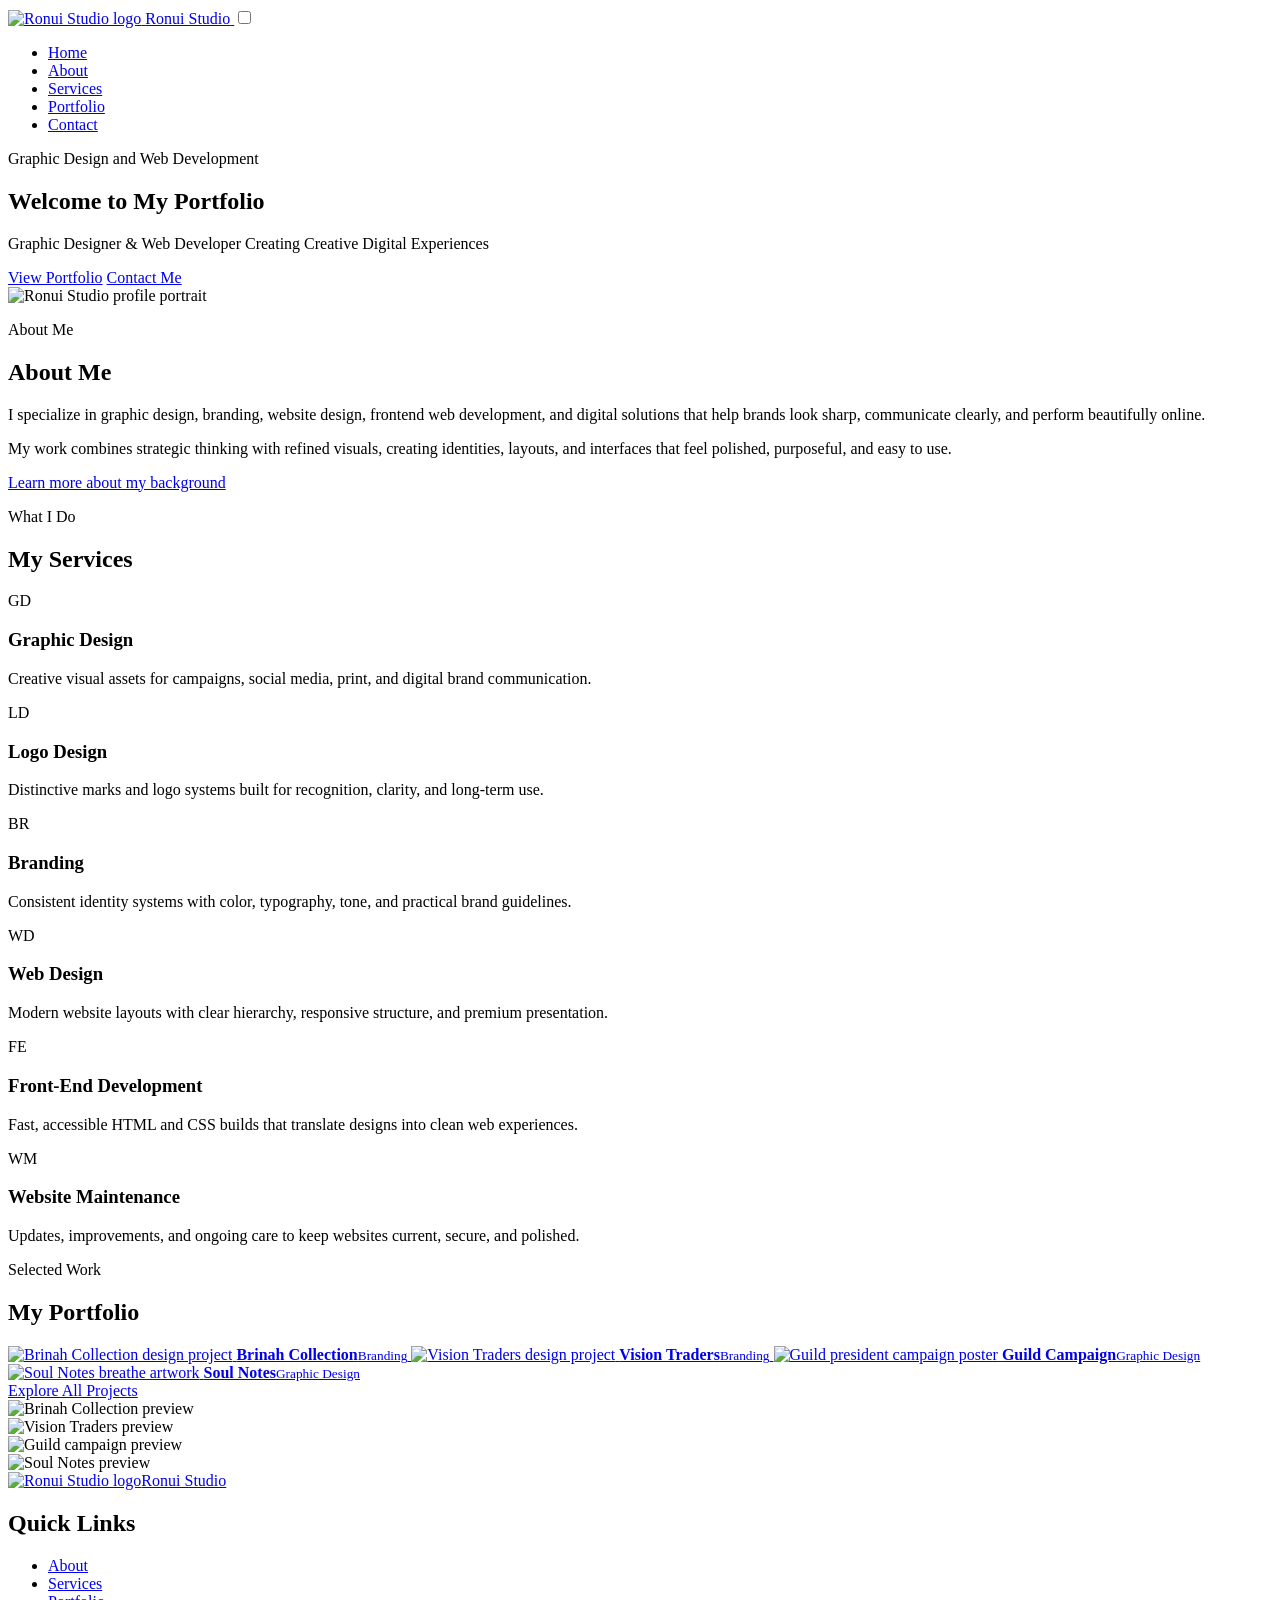
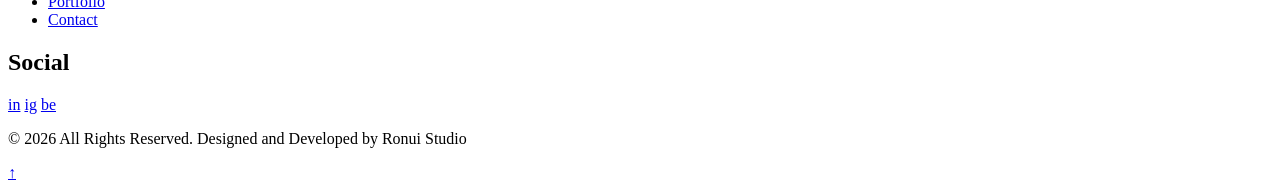
==== index.html @ bde06e1a "Add files via upload" ====
<!DOCTYPE html>
<html lang="en">
<head>
  <meta charset="UTF-8">
  <meta name="viewport" content="width=device-width, initial-scale=1.0">
  <meta name="description" content="Professional portfolio for graphic design, branding, web design, and frontend development projects.">
  <title>Home | Ronui Studio</title>
  <link rel="stylesheet" href="css/style.css">
</head>
<body id="top">
  <!-- Header: this area contains the logo and the main navigation menu. -->
  <header class="site-header">
    <nav class="navbar container" aria-label="Main navigation">
      <a class="brand" href="index.html" aria-label="Portfolio home">
        <img src="assets/portifolio/logo.png" alt="Ronui Studio logo" width="46" height="46">
        <span>Ronui Studio</span>
      </a>
      <!-- This checkbox powers the mobile hamburger menu using CSS only. -->
      <input class="nav-toggle" type="checkbox" id="nav-toggle" aria-label="Open navigation menu">
      <label class="nav-toggle-label" for="nav-toggle"><span></span></label>
      <ul class="nav-menu">
        <li><a class="active" href="index.html">Home</a></li>
        <li><a href="about.html">About</a></li>
        <li><a href="services.html">Services</a></li>
        <li><a href="portfolio.html">Portfolio</a></li>
        <li><a href="contact.html">Contact</a></li>
      </ul>
    </nav>
  </header>

  <main>
    <!-- Hero section: first full-screen section visitors see on the homepage. -->
    <section class="hero hero-home">
      <div class="hero-overlay"></div>
      <div class="hero-content container reveal">
        <p class="title">Graphic Design and Web Development</p>
        <h1>Welcome to My Portfolio</h1>
        <p>Graphic Designer &amp; Web Developer Creating Creative Digital Experiences</p>
        <div class="button-group">
          <a class="btn btn-primary" href="portfolio.html">View Portfolio</a>
          <a class="btn btn-secondary" href="contact.html">Contact Me</a>
        </div>
      </div>
    </section>

    <!-- About preview: short introduction with a profile image and link to the full About page. -->
    <section class="section about-preview">
      <div class="container two-column">
        <div class="media-frame">
          <img src="assets/img/ron.jpg" alt="Ronui Studio profile portrait" loading="lazy">
        </div>
        <div>
          <p class="eyebrow">About Me</p>
          <h2>About Me</h2>
          <p>I specialize in graphic design, branding, website design, frontend web development, and digital solutions that help brands look sharp, communicate clearly, and perform beautifully online.</p>
          <p>My work combines strategic thinking with refined visuals, creating identities, layouts, and interfaces that feel polished, purposeful, and easy to use.</p>
          <a class="text-link" href="about.html">Learn more about my background</a>
        </div>
      </div>
    </section>

    <!-- Services preview: cards summarize the main services offered. -->
    <section class="section section-soft">
      <div class="container">
        <div class="section-heading">
          <p class="eyebrow">What I Do</p>
          <h2>My Services</h2>
        </div>
        <div class="service-grid">
          <article class="service-card">
            <span class="service-icon">GD</span>
            <h3>Graphic Design</h3>
            <p>Creative visual assets for campaigns, social media, print, and digital brand communication.</p>
          </article>
          <article class="service-card">
            <span class="service-icon">LD</span>
            <h3>Logo Design</h3>
            <p>Distinctive marks and logo systems built for recognition, clarity, and long-term use.</p>
          </article>
          <article class="service-card">
            <span class="service-icon">BR</span>
            <h3>Branding</h3>
            <p>Consistent identity systems with color, typography, tone, and practical brand guidelines.</p>
          </article>
          <article class="service-card">
            <span class="service-icon">WD</span>
            <h3>Web Design</h3>
            <p>Modern website layouts with clear hierarchy, responsive structure, and premium presentation.</p>
          </article>
          <article class="service-card">
            <span class="service-icon">FE</span>
            <h3>Front-End Development</h3>
            <p>Fast, accessible HTML and CSS builds that translate designs into clean web experiences.</p>
          </article>
          <article class="service-card">
            <span class="service-icon">WM</span>
            <h3>Website Maintenance</h3>
            <p>Updates, improvements, and ongoing care to keep websites current, secure, and polished.</p>
          </article>
        </div>
      </div>
    </section>

    <!-- Portfolio preview: selected projects from the full portfolio page. -->
    <section class="section">
      <div class="container">
        <div class="section-heading">
          <p class="eyebrow">Selected Work</p>
          <h2>My Portfolio</h2>
        </div>
        <div class="portfolio-grid">
          <a class="portfolio-item" href="#lightbox-1">
            <img src="assets/portifolio/brinah collection-01.png" alt="Brinah Collection design project" loading="lazy">
            <span><strong>Brinah Collection</strong><small>Branding</small></span>
          </a>
          <a class="portfolio-item" href="#lightbox-2">
            <img src="assets/portifolio/vision traders-01-01.png" alt="Vision Traders design project" loading="lazy">
            <span><strong>Vision Traders</strong><small>Branding</small></span>
          </a>
          <a class="portfolio-item" href="#lightbox-3">
            <img src="assets/portifolio/GUILD PRESIDENT-01.png" alt="Guild president campaign poster" loading="lazy">
            <span><strong>Guild Campaign</strong><small>Graphic Design</small></span>
          </a>
          <a class="portfolio-item" href="#lightbox-4">
            <img src="assets/portifolio/breathe-01.png" alt="Soul Notes breathe artwork" loading="lazy">
            <span><strong>Soul Notes</strong><small>Graphic Design</small></span>
          </a>
        </div>
        <div class="center-action">
          <a class="btn btn-primary" href="portfolio.html">Explore All Projects</a>
        </div>
      </div>
    </section>
  </main>

  <!-- Lightboxes: each hidden preview opens when a portfolio image link is clicked. -->
  <div class="lightbox" id="lightbox-1"><a href="#" class="lightbox-close" aria-label="Close preview"></a><img src="assets/portifolio/brinah collection-01.png" alt="Brinah Collection preview"></div>
  <div class="lightbox" id="lightbox-2"><a href="#" class="lightbox-close" aria-label="Close preview"></a><img src="assets/portifolio/vision traders-01-01.png" alt="Vision Traders preview"></div>
  <div class="lightbox" id="lightbox-3"><a href="#" class="lightbox-close" aria-label="Close preview"></a><img src="assets/portifolio/GUILD PRESIDENT-01.png" alt="Guild campaign preview"></div>
  <div class="lightbox" id="lightbox-4"><a href="#" class="lightbox-close" aria-label="Close preview"></a><img src="assets/portifolio/breathe-01.png" alt="Soul Notes preview"></div>

  <!-- Footer: repeated logo, quick links, social links, and copyright text. -->
  <footer class="site-footer">
    <div class="container footer-grid">
      <a class="brand footer-brand" href="index.html"><img src="assets/portifolio/logo.png" alt="Ronui Studio logo" width="44" height="44"><span>Ronui Studio</span></a>
      <div>
        <h2>Quick Links</h2>
        <ul>
          <li><a href="about.html">About</a></li>
          <li><a href="services.html">Services</a></li>
          <li><a href="portfolio.html">Portfolio</a></li>
          <li><a href="contact.html">Contact</a></li>
        </ul>
      </div>
      <div>
        <h2>Social</h2>
        <div class="social-links">
          <a href="https://www.linkedin.com/" aria-label="LinkedIn">in</a>
          <a href="https://www.instagram.com/" aria-label="Instagram">ig</a>
          <a href="https://www.behance.net/" aria-label="Behance">be</a>
        </div>
      </div>
    </div>
    <p class="copyright">&copy; 2026 All Rights Reserved. Designed and Developed by Ronui Studio</p>
  </footer>
  <a class="back-to-top" href="#top" aria-label="Back to top">&uarr;</a>
</body>
</html>
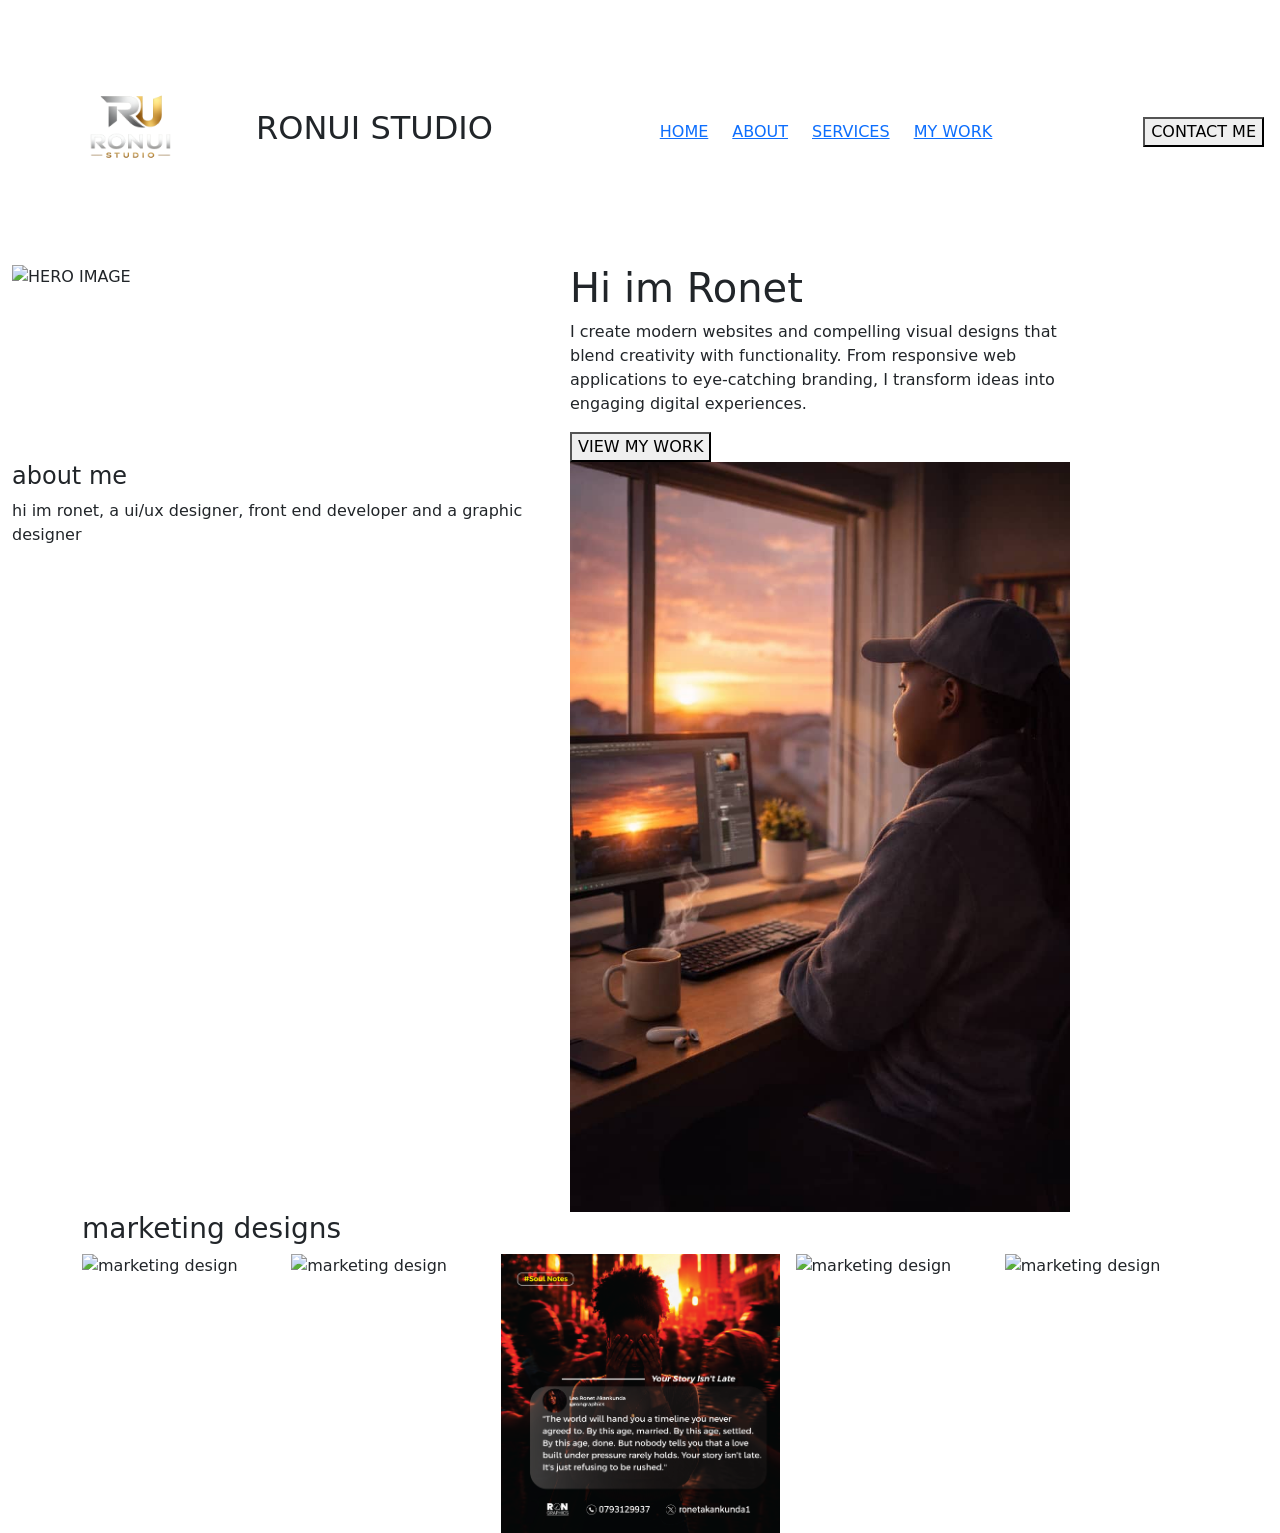
==== commit 8cc25bf8: "Add files via upload" ====
--- a/index.html
+++ b/index.html
@@ -1,168 +1,131 @@
-<!DOCTYPE html>
-<html lang="en">
-<head>
-  <meta charset="UTF-8">
-  <meta name="viewport" content="width=device-width, initial-scale=1.0">
-  <meta name="description" content="Professional portfolio for graphic design, branding, web design, and frontend development projects.">
-  <title>Home | Ronui Studio</title>
-  <link rel="stylesheet" href="css/style.css">
-</head>
-<body id="top">
-  <!-- Header: this area contains the logo and the main navigation menu. -->
-  <header class="site-header">
-    <nav class="navbar container" aria-label="Main navigation">
-      <a class="brand" href="index.html" aria-label="Portfolio home">
-        <img src="assets/portifolio/logo.png" alt="Ronui Studio logo" width="46" height="46">
-        <span>Ronui Studio</span>
-      </a>
-      <!-- This checkbox powers the mobile hamburger menu using CSS only. -->
-      <input class="nav-toggle" type="checkbox" id="nav-toggle" aria-label="Open navigation menu">
-      <label class="nav-toggle-label" for="nav-toggle"><span></span></label>
-      <ul class="nav-menu">
-        <li><a class="active" href="index.html">Home</a></li>
-        <li><a href="about.html">About</a></li>
-        <li><a href="services.html">Services</a></li>
-        <li><a href="portfolio.html">Portfolio</a></li>
-        <li><a href="contact.html">Contact</a></li>
-      </ul>
-    </nav>
-  </header>
-
-  <main>
-    <!-- Hero section: first full-screen section visitors see on the homepage. -->
-    <section class="hero hero-home">
-      <div class="hero-overlay"></div>
-      <div class="hero-content container reveal">
-        <p class="title">Graphic Design and Web Development</p>
-        <h1>Welcome to My Portfolio</h1>
-        <p>Graphic Designer &amp; Web Developer Creating Creative Digital Experiences</p>
-        <div class="button-group">
-          <a class="btn btn-primary" href="portfolio.html">View Portfolio</a>
-          <a class="btn btn-secondary" href="contact.html">Contact Me</a>
-        </div>
-      </div>
-    </section>
-
-    <!-- About preview: short introduction with a profile image and link to the full About page. -->
-    <section class="section about-preview">
-      <div class="container two-column">
-        <div class="media-frame">
-          <img src="assets/img/ron.jpg" alt="Ronui Studio profile portrait" loading="lazy">
-        </div>
-        <div>
-          <p class="eyebrow">About Me</p>
-          <h2>About Me</h2>
-          <p>I specialize in graphic design, branding, website design, frontend web development, and digital solutions that help brands look sharp, communicate clearly, and perform beautifully online.</p>
-          <p>My work combines strategic thinking with refined visuals, creating identities, layouts, and interfaces that feel polished, purposeful, and easy to use.</p>
-          <a class="text-link" href="about.html">Learn more about my background</a>
-        </div>
-      </div>
-    </section>
-
-    <!-- Services preview: cards summarize the main services offered. -->
-    <section class="section section-soft">
-      <div class="container">
-        <div class="section-heading">
-          <p class="eyebrow">What I Do</p>
-          <h2>My Services</h2>
-        </div>
-        <div class="service-grid">
-          <article class="service-card">
-            <span class="service-icon">GD</span>
-            <h3>Graphic Design</h3>
-            <p>Creative visual assets for campaigns, social media, print, and digital brand communication.</p>
-          </article>
-          <article class="service-card">
-            <span class="service-icon">LD</span>
-            <h3>Logo Design</h3>
-            <p>Distinctive marks and logo systems built for recognition, clarity, and long-term use.</p>
-          </article>
-          <article class="service-card">
-            <span class="service-icon">BR</span>
-            <h3>Branding</h3>
-            <p>Consistent identity systems with color, typography, tone, and practical brand guidelines.</p>
-          </article>
-          <article class="service-card">
-            <span class="service-icon">WD</span>
-            <h3>Web Design</h3>
-            <p>Modern website layouts with clear hierarchy, responsive structure, and premium presentation.</p>
-          </article>
-          <article class="service-card">
-            <span class="service-icon">FE</span>
-            <h3>Front-End Development</h3>
-            <p>Fast, accessible HTML and CSS builds that translate designs into clean web experiences.</p>
-          </article>
-          <article class="service-card">
-            <span class="service-icon">WM</span>
-            <h3>Website Maintenance</h3>
-            <p>Updates, improvements, and ongoing care to keep websites current, secure, and polished.</p>
-          </article>
-        </div>
-      </div>
-    </section>
-
-    <!-- Portfolio preview: selected projects from the full portfolio page. -->
-    <section class="section">
-      <div class="container">
-        <div class="section-heading">
-          <p class="eyebrow">Selected Work</p>
-          <h2>My Portfolio</h2>
-        </div>
-        <div class="portfolio-grid">
-          <a class="portfolio-item" href="#lightbox-1">
-            <img src="assets/portifolio/brinah collection-01.png" alt="Brinah Collection design project" loading="lazy">
-            <span><strong>Brinah Collection</strong><small>Branding</small></span>
-          </a>
-          <a class="portfolio-item" href="#lightbox-2">
-            <img src="assets/portifolio/vision traders-01-01.png" alt="Vision Traders design project" loading="lazy">
-            <span><strong>Vision Traders</strong><small>Branding</small></span>
-          </a>
-          <a class="portfolio-item" href="#lightbox-3">
-            <img src="assets/portifolio/GUILD PRESIDENT-01.png" alt="Guild president campaign poster" loading="lazy">
-            <span><strong>Guild Campaign</strong><small>Graphic Design</small></span>
-          </a>
-          <a class="portfolio-item" href="#lightbox-4">
-            <img src="assets/portifolio/breathe-01.png" alt="Soul Notes breathe artwork" loading="lazy">
-            <span><strong>Soul Notes</strong><small>Graphic Design</small></span>
-          </a>
-        </div>
-        <div class="center-action">
-          <a class="btn btn-primary" href="portfolio.html">Explore All Projects</a>
-        </div>
-      </div>
-    </section>
-  </main>
-
-  <!-- Lightboxes: each hidden preview opens when a portfolio image link is clicked. -->
-  <div class="lightbox" id="lightbox-1"><a href="#" class="lightbox-close" aria-label="Close preview"></a><img src="assets/portifolio/brinah collection-01.png" alt="Brinah Collection preview"></div>
-  <div class="lightbox" id="lightbox-2"><a href="#" class="lightbox-close" aria-label="Close preview"></a><img src="assets/portifolio/vision traders-01-01.png" alt="Vision Traders preview"></div>
-  <div class="lightbox" id="lightbox-3"><a href="#" class="lightbox-close" aria-label="Close preview"></a><img src="assets/portifolio/GUILD PRESIDENT-01.png" alt="Guild campaign preview"></div>
-  <div class="lightbox" id="lightbox-4"><a href="#" class="lightbox-close" aria-label="Close preview"></a><img src="assets/portifolio/breathe-01.png" alt="Soul Notes preview"></div>
-
-  <!-- Footer: repeated logo, quick links, social links, and copyright text. -->
-  <footer class="site-footer">
-    <div class="container footer-grid">
-      <a class="brand footer-brand" href="index.html"><img src="assets/portifolio/logo.png" alt="Ronui Studio logo" width="44" height="44"><span>Ronui Studio</span></a>
-      <div>
-        <h2>Quick Links</h2>
-        <ul>
-          <li><a href="about.html">About</a></li>
-          <li><a href="services.html">Services</a></li>
-          <li><a href="portfolio.html">Portfolio</a></li>
-          <li><a href="contact.html">Contact</a></li>
-        </ul>
-      </div>
-      <div>
-        <h2>Social</h2>
-        <div class="social-links">
-          <a href="https://www.linkedin.com/" aria-label="LinkedIn">in</a>
-          <a href="https://www.instagram.com/" aria-label="Instagram">ig</a>
-          <a href="https://www.behance.net/" aria-label="Behance">be</a>
-        </div>
-      </div>
-    </div>
-    <p class="copyright">&copy; 2026 All Rights Reserved. Designed and Developed by Ronui Studio</p>
-  </footer>
-  <a class="back-to-top" href="#top" aria-label="Back to top">&uarr;</a>
-</body>
-</html>
+<!doctype html>
+<html lang="en">
+  <head>
+    <meta charset="UTF-8" />
+    <meta name="viewport" content="width=device-width, initial-scale=1.0" />
+    <title>MY PERSONAL PORTFOLIO</title>
+    <link
+      href="https://cdn.jsdelivr.net/npm/bootstrap@5.3.8/dist/css/bootstrap.min.css"
+      rel="stylesheet"
+      integrity="sha384-sRIl4kxILFvY47J16cr9ZwB07vP4J8+LH7qKQnuqkuIAvNWLzeN8tE5YBujZqJLB"
+      crossorigin="anonymous"
+    />
+  </head>
+  <body>
+    <nav class="d-flex gap-4 justify-content-between align-items-center p-3">
+      <div class="d-flex gap-4 justify-content-between align-items-center p-3">
+        <img src="./logo.png" alt="logo image" width="200" />
+        <h2>RONUI STUDIO</h2>
+      </div>
+
+      <div>
+        <ul class="d-flex gap-4 list-unstyled m-0">
+          <li><a href="index.html" class="navlinks">HOME</a></li>
+          <li><a href="about.html" class="navlinks">ABOUT</a></li>
+          <li><a href="services.html" class="navlinks">SERVICES</a></li>
+          <li><a href="porfolio.html" class="navlinks">MY WORK</a></li>
+        </ul>
+      </div>
+
+      <div>
+        <button>CONTACT ME</button>
+      </div>
+    </nav>
+
+    <!-- hero section -->
+    <section class="container row">
+      <div class="col-md-6">
+        <img src="./RON.JPG" alt="HERO IMAGE" class="img-fluid" width="500" />
+      </div>
+
+      <div class="col-md-6">
+        <h1>Hi im Ronet</h1>
+
+        <p class>
+          I create modern websites and compelling visual designs that blend
+          creativity with functionality. From responsive web applications to
+          eye-catching branding, I transform ideas into engaging digital
+          experiences.
+        </p>
+
+        <button>VIEW MY WORK</button>
+      </div>
+    </section>
+
+    <!-- about section -->
+    <section class="container row">
+      <div class="col-md-6">
+        <h4>about me</h4>
+
+        <p>
+          hi im ronet, a ui/ux designer, front end developer and a graphic
+          designer
+        </p>
+      </div>
+
+      <div class="col-md-6">
+        <img src="./bg.jpg" alt="about image" class="img-fluid" width="500" />
+      </div>
+    </section>
+
+    <!-- services section -->
+    <section>
+      <div></div>
+    </section>
+
+    <!-- portfolio section-->
+
+    <!-- product one -->
+    <section class="container">
+      <div class="row">
+        <div col-md-6>
+          <h3>marketing designs</h3>
+        </div>
+
+        <div class="col-12 d-flex gap-3">
+          <img
+            src="./brinah collection-01-01.png"
+            alt="marketing design"
+            class="img-fluid w-25"
+          />
+          <!-- two -->
+          <img
+            src="./eid al adha-01.png"
+            alt="marketing design"
+            class="img-fluid w-25"
+          />
+
+          <!-- three -->
+
+          <img
+            src="./pressure-01.png"
+            alt="marketing design"
+            class="img-fluid w-25"
+          />
+
+          <!-- four -->
+
+          <img
+            src="./thank you-01.png"
+            alt="marketing design"
+            class="img-fluid w-25"
+          />
+
+          <!-- five -->
+
+          <img
+            src="./vision traders-01-01.png"
+            alt="marketing design"
+            class="img-fluid w-25"
+          />
+        </div>
+      </div>
+    </section>
+
+    <script
+      src="https://cdn.jsdelivr.net/npm/bootstrap@5.3.8/dist/js/bootstrap.bundle.min.js"
+      integrity="sha384-FKyoEForCGlyvwx9Hj09JcYn3nv7wiPVlz7YYwJrWVcXK/BmnVDxM+D2scQbITxI"
+      crossorigin="anonymous"
+    ></script>
+  </body>
+</html>
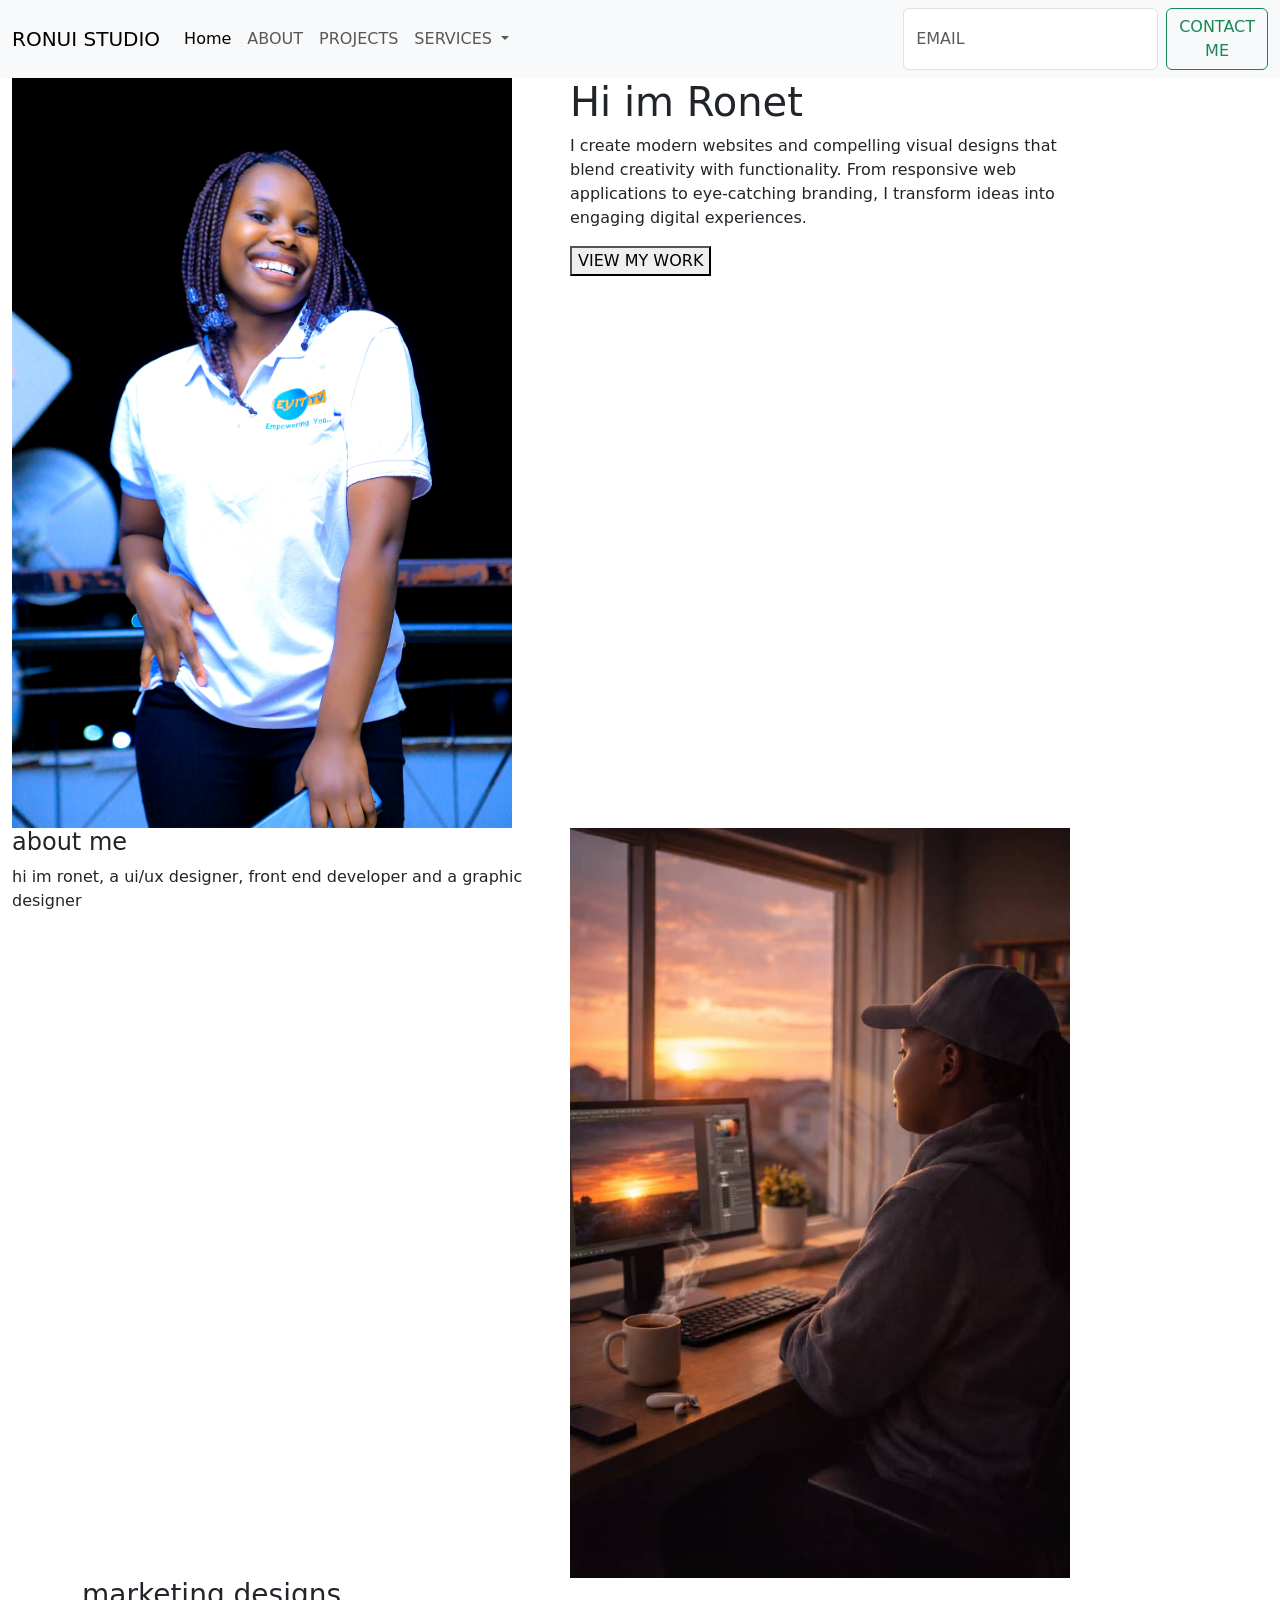
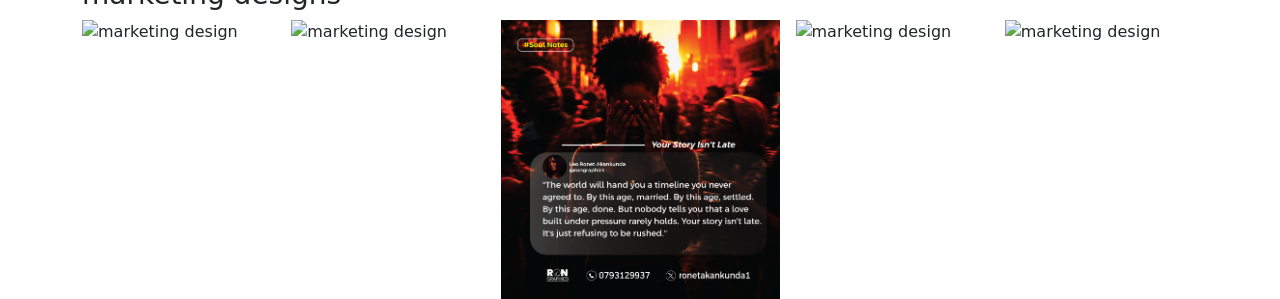
==== commit 5f8813b1: "Add files via upload" ====
--- a/index.html
+++ b/index.html
@@ -12,23 +12,77 @@
     />
   </head>
   <body>
-    <nav class="d-flex gap-4 justify-content-between align-items-center p-3">
-      <div class="d-flex gap-4 justify-content-between align-items-center p-3">
-        <img src="./logo.png" alt="logo image" width="200" />
-        <h2>RONUI STUDIO</h2>
-      </div>
+    <nav class="navbar navbar-expand-lg bg-body-tertiary">
+      <div class="container-fluid">
+        <a class="navbar-brand" href="#">RONUI STUDIO</a>
+        <button
+          class="navbar-toggler"
+          type="button"
+          data-bs-toggle="collapse"
+          data-bs-target="#navbarSupportedContent"
+          aria-controls="navbarSupportedContent"
+          aria-expanded="false"
+          aria-label="Toggle navigation"
+        >
+          <span class="navbar-toggler-icon"></span>
+        </button>
+        <div class="collapse navbar-collapse" id="navbarSupportedContent">
+          <ul class="navbar-nav me-auto mb-2 mb-lg-0">
+            <li class="nav-item">
+              <a class="nav-link active" aria-current="page" href="index.html"
+                >Home</a
+              >
+            </li>
+            <li class="nav-item">
+              <a class="nav-link" href="about.html">ABOUT</a>
+            </li>
 
-      <div>
-        <ul class="d-flex gap-4 list-unstyled m-0">
-          <li><a href="index.html" class="navlinks">HOME</a></li>
-          <li><a href="about.html" class="navlinks">ABOUT</a></li>
-          <li><a href="services.html" class="navlinks">SERVICES</a></li>
-          <li><a href="porfolio.html" class="navlinks">MY WORK</a></li>
-        </ul>
-      </div>
-
-      <div>
-        <button>CONTACT ME</button>
+            <li class="nav-item">
+              <a class="nav-link" href="projects.html">PROJECTS</a>
+            </li>
+            <li class="nav-item dropdown">
+              <a
+                class="nav-link dropdown-toggle"
+                href=""
+                role="button"
+                data-bs-toggle="dropdown"
+                aria-expanded="false"
+              >
+                SERVICES
+              </a>
+              <ul class="dropdown-menu">
+                <li>
+                  <a class="dropdown-item" href="web-development.html"
+                    >WEB DEVELOPMENT</a
+                  >
+                </li>
+                <li>
+                  <a class="dropdown-item" href="graphic-design.html"
+                    >GRAPHIC DESIGN</a
+                  >
+                </li>
+                <li>
+                  <a class="dropdown-item" href="it-support.html">IT SUPPORT</a>
+                </li>
+                <li><hr class="dropdown-divider" /></li>
+                <li>
+                  <a class="dropdown-item" href="services.html">UI/UX DESIGN</a>
+                </li>
+              </ul>
+            </li>
+          </ul>
+          <form class="d-flex" role="search">
+            <input
+              class="form-control me-2"
+              type="search"
+              placeholder="EMAIL"
+              aria-label="Search"
+            />
+            <button class="btn btn-outline-success" type="submit">
+              CONTACT ME
+            </button>
+          </form>
+        </div>
       </div>
     </nav>
 
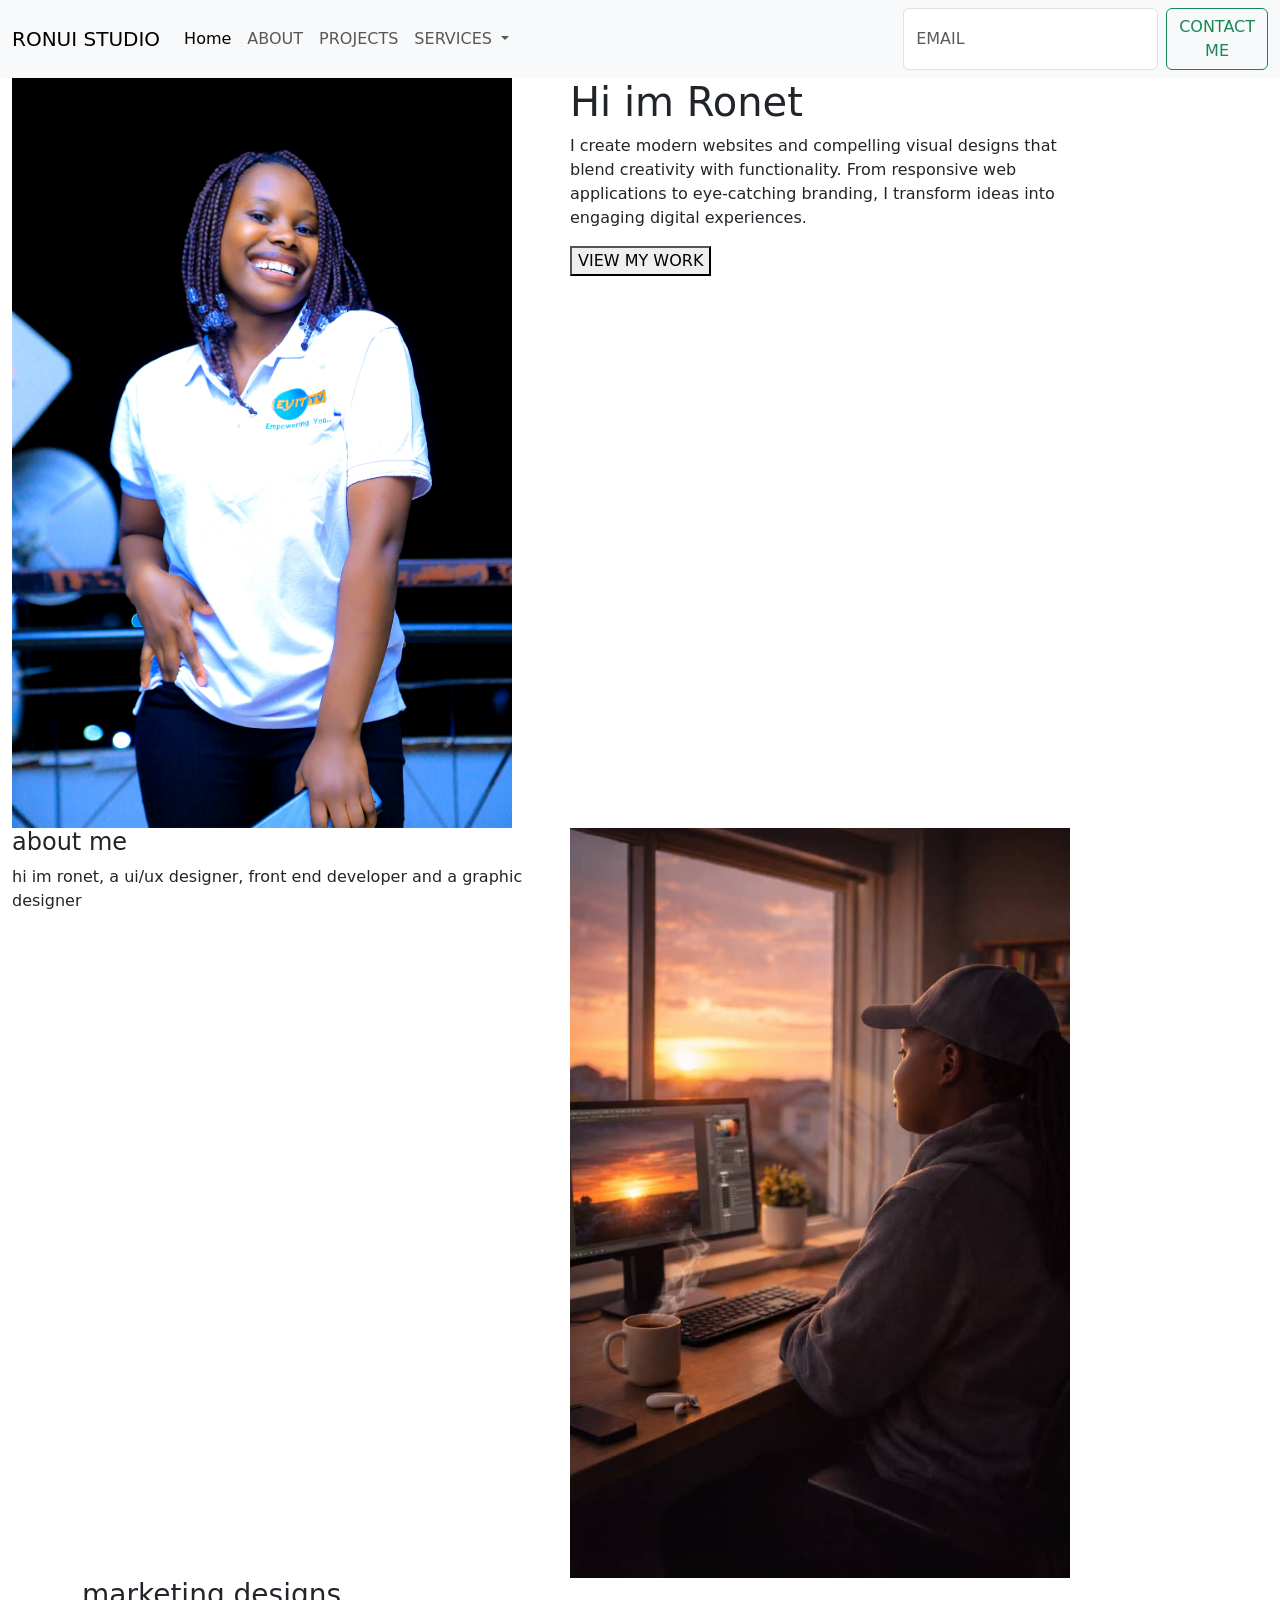
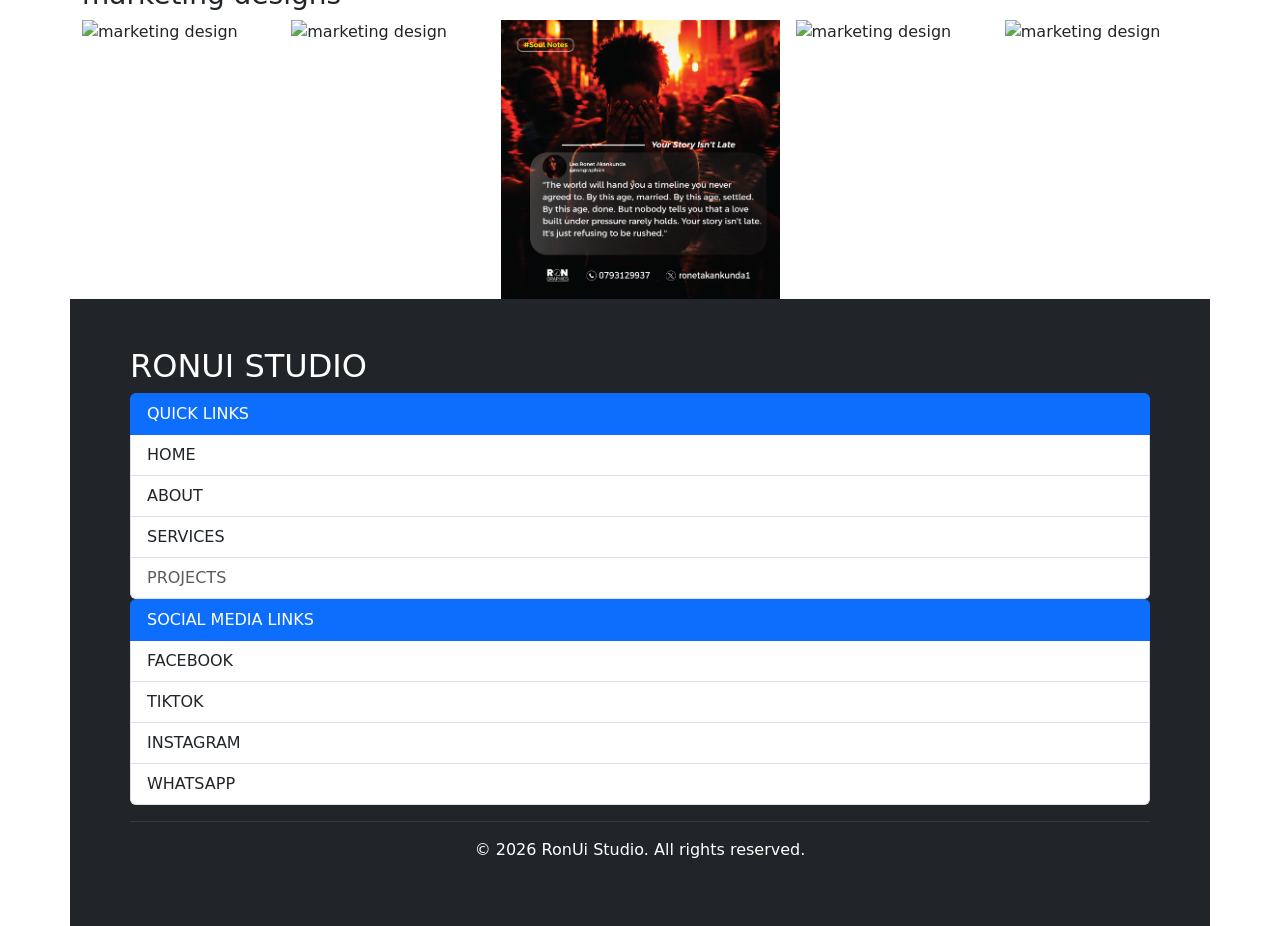
==== commit 7bfee01e: "Add files via upload" ====
--- a/index.html
+++ b/index.html
@@ -176,6 +176,53 @@
       </div>
     </section>
 
+    <footer class="container text-bg-dark">
+    <div class="container d-flext p-5 justify-content-center" >
+
+            <div>
+        <h2>RONUI STUDIO</h2>
+    </div>
+  
+    <div>
+        <div class="list-group">
+  <a href="#" class="list-group-item list-group-item-action active" aria-current="true">
+    QUICK LINKS
+  </a>
+  <a href="index.html" class="list-group-item list-group-item-action">HOME</a>
+  <a href="about.html" class="list-group-item list-group-item-action">ABOUT</a>
+  <a href="services.html" class="list-group-item list-group-item-action">SERVICES</a>
+  <a href="porfolio.html" class="list-group-item list-group-item-action disabled">PROJECTS</a>
+</div>
+    </div>
+
+    <div>
+        <div class="list-group">
+  <a href="#" class="list-group-item list-group-item-action active" aria-current="true">
+
+   SOCIAL MEDIA LINKS
+  </a>
+  <a href="#" class="list-group-item list-group-item-action">FACEBOOK</a>
+  <a href="#" class="list-group-item list-group-item-action">TIKTOK</a>
+  <a href="#" class="list-group-item list-group-item-action">INSTAGRAM</a>
+  <a href="#" class="list-group-item list-group-item-action" >WHATSAPP</a>
+</div>
+    </div>
+
+    <!-- DIVIDER -->
+    <hr class="border-secondary">
+
+    <!-- COPYRIGHT -->
+    <div class="text-center pb-3">
+      <p class="mb-0 text-white">
+        © 2026 RonUi Studio. All rights reserved.
+      </p>
+    </div>
+
+  </div>
+    </div>
+
+</footer>
+
     <script
       src="https://cdn.jsdelivr.net/npm/bootstrap@5.3.8/dist/js/bootstrap.bundle.min.js"
       integrity="sha384-FKyoEForCGlyvwx9Hj09JcYn3nv7wiPVlz7YYwJrWVcXK/BmnVDxM+D2scQbITxI"
